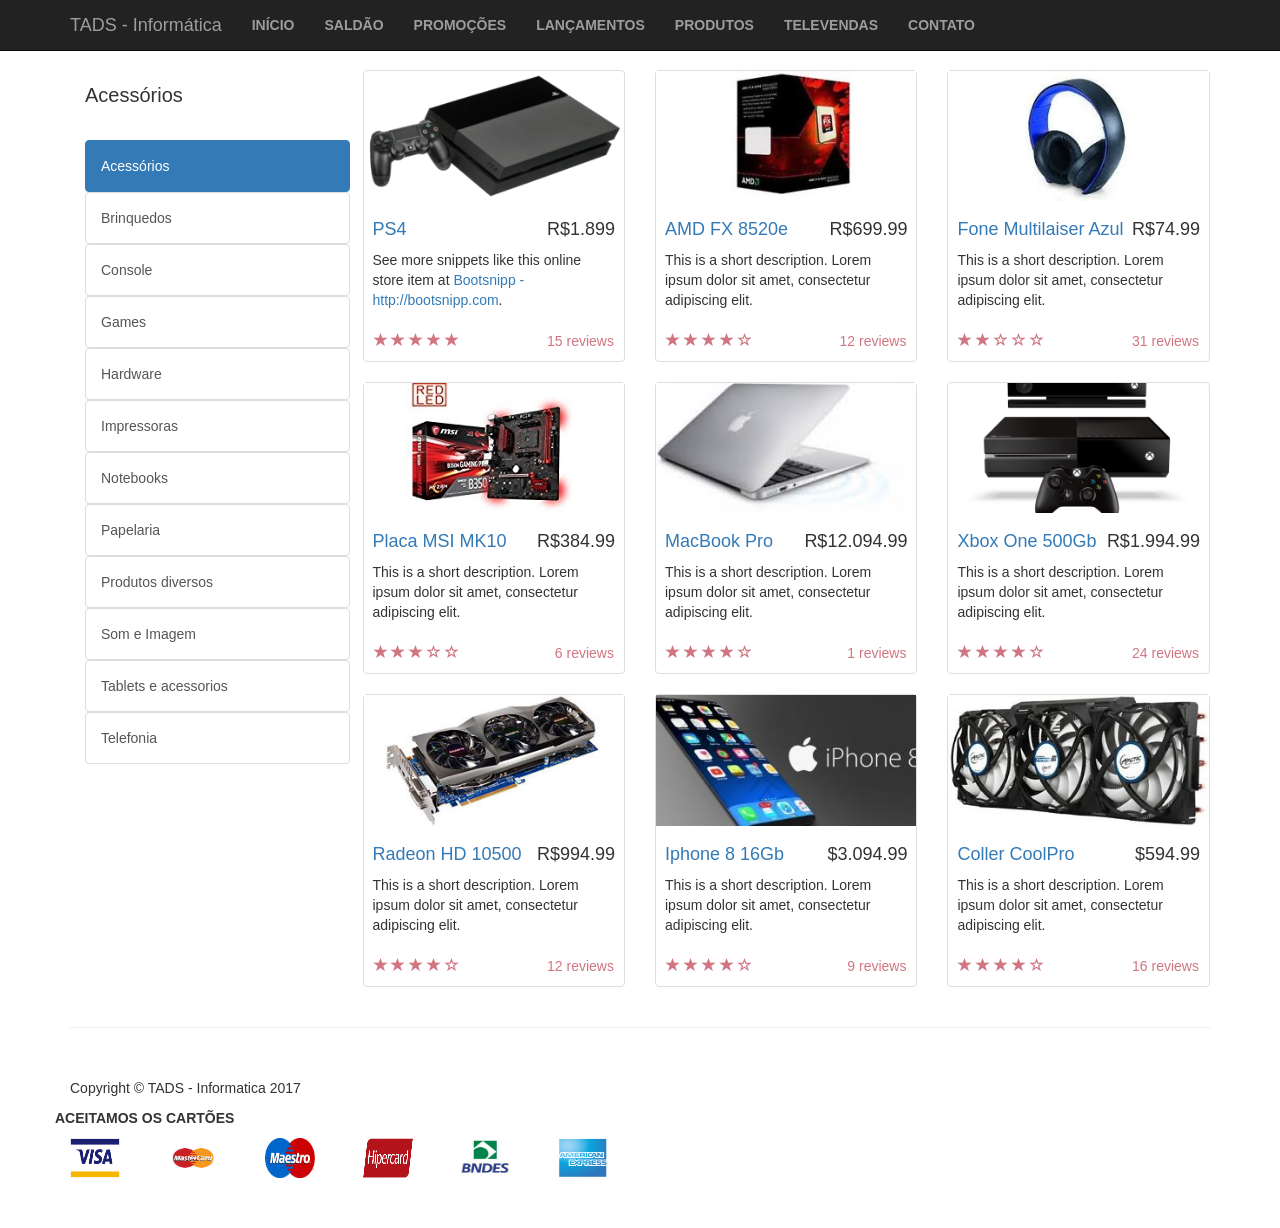
==== acessorios.html @ b7deddad "Paginas Adicionadas Foram adicionadas as paginas televendas, contato e acessorio. As paginas televen" ====
<!DOCTYPE html>
<html lang="pt-br">

<head>

    <meta charset="utf-8">
    <meta http-equiv="X-UA-Compatible" content="IE=edge">
    <meta name="viewport" content="width=device-width, initial-scale=1">
    <meta name="description" content="Loja vitual da TADS - Informática.">
    <meta name="author" content="">

    <title>TADS - Informática</title>

    <!-- Bootstrap Core CSS -->
    <link href="css/bootstrap.min.css" rel="stylesheet">

    <!-- Custom CSS -->
    <link href="css/shop-homepage.css" rel="stylesheet">

    <!-- HTML5 Shim and Respond.js IE8 support of HTML5 elements and media queries -->
    <!-- WARNING: Respond.js doesn't work if you view the page via file:// -->
    <!--[if lt IE 9]>
        <script src="https://oss.maxcdn.com/libs/html5shiv/3.7.0/html5shiv.js"></script>
        <script src="https://oss.maxcdn.com/libs/respond.js/1.4.2/respond.min.js"></script>
    <![endif]-->

</head>

<body>

    <!-- Navigation -->
    <nav class="navbar navbar-inverse navbar-fixed-top" role="navigation">
        <div class="container">
            <!-- Brand and toggle get grouped for better mobile display -->
            <div class="navbar-header">
                <button type="button" class="navbar-toggle" data-toggle="collapse" data-target="#bs-example-navbar-collapse-1">
                    <span class="sr-only">Toggle navigation</span>
                    <span class="icon-bar"></span>
                    <span class="icon-bar"></span>
                    <span class="icon-bar"></span>
                </button>
                <a class="navbar-brand" href="#">TADS - Informática</a>
            </div>
            <!-- Collect the nav links, forms, and other content for toggling -->
            <div class="collapse navbar-collapse" id="bs-example-navbar-collapse-1">
                <ul class="nav navbar-nav">
                    <li>
                      <a href="index.html"><b>INÍCIO</b></a>
                    </li>
                    <li>
                      <a href="#"><b>SALDÃO</b></a>
                    </li>
                    <li>
                      <a href="#"><b>PROMOÇÕES</b></a>
                    </li>
                    <li>
                      <a href="#"><b>LANÇAMENTOS</b></a>
                    </li>
                    <li>
                      <a href="#"><b>PRODUTOS</b></a>
                    </li>
                    <li>
                      <a href="televendas.html"><b>TELEVENDAS</b></a>
                    </li>
                    <li>
                      <a href="contato.html"><b>CONTATO</b></a>
                    </li>
                </ul>
            </div>
            <!-- /.navbar-collapse -->
        </div>
        <!-- /.container -->
    </nav>

    <!-- Page Content -->
    <div class="container">

        <div class="row">

            <div class="col-md-3">
                <div class="navbar-header">
                <button type="button" class="navbar-toggle" data-toggle="collapse" data-target="#produto-list">
                  <span class="icon-bar" style="background-color:black"></span>
                  <span class="icon-bar" style="background-color:black"></span>
                  <span class="icon-bar" style="background-color:black"></span>
                </button>
                <span class="navbar-brand lead" style="clear:left;font-size:20px">Acessórios</span>
              </div>
                <div class="collapse navbar-collapse" id="produto-list">
                  <ul class="list-group nav navbar-nav" style="list-style-type:none;clear:left  ">
                  <li style="clear:left">
                    <a href="#" class="list-group-item active" style="display:block;width:265px">Acessórios</a>
                  </li>
                  <li style="clear:left">
                    <a href="#" class="list-group-item" style="display:block;width:265px">Brinquedos</a>
                  </li>
                  <li style="clear:left">
                    <a href="#" class="list-group-item" style="display:block;width:265px">Console</a>
                  </li>
                  <li>
                    <a href="#" class="list-group-item" style="display:block;width:265px">Games</a>
                  </li>
                  <li>
                    <a href="#" class="list-group-item" style="display:block;width:265px">Hardware</a>
                  </li>
                  <li>
                    <a href="#" class="list-group-item" style="display:block;width:265px">Impressoras</a>
                  </li>
                  <li>
                    <a href="#" class="list-group-item" style="display:block;width:265px">Notebooks</a>
                  </li>
                  <li>
                    <a href="#" class="list-group-item" style="display:block;width:265px">Papelaria</a>
                  </li>
                  <li>
                    <a href="#" class="list-group-item" style="display:block;width:265px">Produtos diversos</a>
                  </li>
                  <li>
                    <a href="#" class="list-group-item" style="display:block;width:265px">Som e Imagem</a>
                  </li>
                  <li>
                    <a href="#" class="list-group-item" style="display:block;width:265px">Tablets e acessorios</a>
                  </li>
                  <li>
                    <a href="#" class="list-group-item" style="display:block;width:265px">Telefonia</a>
                  </li>
                  </ul>
                </div>
            </div>

            <div class="col-md-9">

                <div class="row">

                    <div class="col-sm-4 col-lg-4 col-md-4">
                        <div class="thumbnail">
                            <img src="./imagens/produtos/ps4.png" alt="">
                            <div class="caption">
                                <h4 class="pull-right">R$1.899</h4>
                                <h4><a href="#">PS4</a>
                                </h4>
                                <p>See more snippets like this online store item at <a target="_blank" href="http://www.bootsnipp.com">Bootsnipp - http://bootsnipp.com</a>.</p>
                            </div>
                            <div class="ratings">
                                <p class="pull-right">15 reviews</p>
                                <p>
                                    <span class="glyphicon glyphicon-star"></span>
                                    <span class="glyphicon glyphicon-star"></span>
                                    <span class="glyphicon glyphicon-star"></span>
                                    <span class="glyphicon glyphicon-star"></span>
                                    <span class="glyphicon glyphicon-star"></span>
                                </p>
                            </div>
                        </div>
                    </div>

                    <div class="col-sm-4 col-lg-4 col-md-4">
                        <div class="thumbnail">
                            <img src="./imagens/produtos/amd.JPG" alt="">
                            <div class="caption">
                                <h4 class="pull-right">R$699.99</h4>
                                <h4><a href="#">AMD FX 8520e</a>
                                </h4>
                                <p>This is a short description. Lorem ipsum dolor sit amet, consectetur adipiscing elit.</p>
                            </div>
                            <div class="ratings">
                                <p class="pull-right">12 reviews</p>
                                <p>
                                    <span class="glyphicon glyphicon-star"></span>
                                    <span class="glyphicon glyphicon-star"></span>
                                    <span class="glyphicon glyphicon-star"></span>
                                    <span class="glyphicon glyphicon-star"></span>
                                    <span class="glyphicon glyphicon-star-empty"></span>
                                </p>
                            </div>
                        </div>
                    </div>

                    <div class="col-sm-4 col-lg-4 col-md-4">
                        <div class="thumbnail">
                            <img src="./imagens/produtos/fone.jpg" alt="">
                            <div class="caption">
                                <h4 class="pull-right">R$74.99</h4>
                                <h4><a href="#">Fone Multilaiser Azul</a>
                                </h4>
                                <p>This is a short description. Lorem ipsum dolor sit amet, consectetur adipiscing elit.</p>
                            </div>
                            <div class="ratings">
                                <p class="pull-right">31 reviews</p>
                                <p>
                                    <span class="glyphicon glyphicon-star"></span>
                                    <span class="glyphicon glyphicon-star"></span>
                                    <span class="glyphicon glyphicon-star-empty"></span>
                                    <span class="glyphicon glyphicon-star-empty"></span>
                                    <span class="glyphicon glyphicon-star-empty"></span>
                                </p>
                            </div>
                        </div>
                    </div>

                    <div class="col-sm-4 col-lg-4 col-md-4">
                        <div class="thumbnail">
                            <img src="./imagens/produtos/placamsi.jpg" alt="">
                            <div class="caption">
                                <h4 class="pull-right">R$384.99</h4>
                                <h4><a href="#">Placa MSI MK10</a>
                                </h4>
                                <p>This is a short description. Lorem ipsum dolor sit amet, consectetur adipiscing elit.</p>
                            </div>
                            <div class="ratings">
                                <p class="pull-right">6 reviews</p>
                                <p>
                                    <span class="glyphicon glyphicon-star"></span>
                                    <span class="glyphicon glyphicon-star"></span>
                                    <span class="glyphicon glyphicon-star"></span>
                                    <span class="glyphicon glyphicon-star-empty"></span>
                                    <span class="glyphicon glyphicon-star-empty"></span>
                                </p>
                            </div>
                        </div>
                    </div>

                    <div class="col-sm-4 col-lg-4 col-md-4">
                        <div class="thumbnail">
                            <img src="./imagens/produtos/mac.jpg" alt="">
                            <div class="caption">
                                <h4 class="pull-right">R$12.094.99</h4>
                                <h4><a href="#">MacBook Pro</a>
                                </h4>
                                <p>This is a short description. Lorem ipsum dolor sit amet, consectetur adipiscing elit.</p>
                            </div>
                            <div class="ratings">
                                <p class="pull-right">1 reviews</p>
                                <p>
                                    <span class="glyphicon glyphicon-star"></span>
                                    <span class="glyphicon glyphicon-star"></span>
                                    <span class="glyphicon glyphicon-star"></span>
                                    <span class="glyphicon glyphicon-star"></span>
                                    <span class="glyphicon glyphicon-star-empty"></span>
                                </p>
                            </div>
                        </div>
                    </div>
                    <div class="col-sm-4 col-lg-4 col-md-4">
                        <div class="thumbnail">
                            <img src="./imagens/produtos/xbox.png" alt="">
                            <div class="caption">
                                <h4 class="pull-right">R$1.994.99</h4>
                                <h4><a href="#">Xbox One 500Gb</a>
                                </h4>
                                <p>This is a short description. Lorem ipsum dolor sit amet, consectetur adipiscing elit.</p>
                            </div>
                            <div class="ratings">
                                <p class="pull-right">24 reviews</p>
                                <p>
                                    <span class="glyphicon glyphicon-star"></span>
                                    <span class="glyphicon glyphicon-star"></span>
                                    <span class="glyphicon glyphicon-star"></span>
                                    <span class="glyphicon glyphicon-star"></span>
                                    <span class="glyphicon glyphicon-star-empty"></span>
                                </p>
                            </div>
                        </div>
                    </div>
                    <div class="col-sm-4 col-lg-4 col-md-4">
                        <div class="thumbnail">
                            <img src="./imagens/produtos/radeon.JPG" alt="">
                            <div class="caption">
                                <h4 class="pull-right">R$994.99</h4>
                                <h4><a href="#">Radeon HD 10500</a>
                                </h4>
                                <p>This is a short description. Lorem ipsum dolor sit amet, consectetur adipiscing elit.</p>
                            </div>
                            <div class="ratings">
                                <p class="pull-right">12 reviews</p>
                                <p>
                                    <span class="glyphicon glyphicon-star"></span>
                                    <span class="glyphicon glyphicon-star"></span>
                                    <span class="glyphicon glyphicon-star"></span>
                                    <span class="glyphicon glyphicon-star"></span>
                                    <span class="glyphicon glyphicon-star-empty"></span>
                                </p>
                            </div>
                        </div>
                    </div>
                    <div class="col-sm-4 col-lg-4 col-md-4">
                        <div class="thumbnail">
                            <img src="./imagens/produtos/iphone8.jpg" alt="">
                            <div class="caption">
                                <h4 class="pull-right">$3.094.99</h4>
                                <h4><a href="#">Iphone 8 16Gb</a>
                                </h4>
                                <p>This is a short description. Lorem ipsum dolor sit amet, consectetur adipiscing elit.</p>
                            </div>
                            <div class="ratings">
                                <p class="pull-right">9 reviews</p>
                                <p>
                                    <span class="glyphicon glyphicon-star"></span>
                                    <span class="glyphicon glyphicon-star"></span>
                                    <span class="glyphicon glyphicon-star"></span>
                                    <span class="glyphicon glyphicon-star"></span>
                                    <span class="glyphicon glyphicon-star-empty"></span>
                                </p>
                            </div>
                        </div>
                    </div>
                    <div class="col-sm-4 col-lg-4 col-md-4">
                        <div class="thumbnail">
                            <img src="./imagens/produtos/fan.jpg" alt="">
                            <div class="caption">
                                <h4 class="pull-right">$594.99</h4>
                                <h4><a href="#">Coller CoolPro</a>
                                </h4>
                                <p>This is a short description. Lorem ipsum dolor sit amet, consectetur adipiscing elit.</p>
                            </div>
                            <div class="ratings">
                                <p class="pull-right">16 reviews</p>
                                <p>
                                    <span class="glyphicon glyphicon-star"></span>
                                    <span class="glyphicon glyphicon-star"></span>
                                    <span class="glyphicon glyphicon-star"></span>
                                    <span class="glyphicon glyphicon-star"></span>
                                    <span class="glyphicon glyphicon-star-empty"></span>
                                </p>
                            </div>
                        </div>
                    </div>
                </div>

            </div>

        </div>

    </div>
    <!-- /.container -->

    <div class="container">

        <hr>

        <!-- Footer -->
        <footer>
            <div class="row">
                <div class="col-lg-12">
                    <p>Copyright &copy; TADS - Informatica 2017</p>
                </div>
                <div class="row">
                  <div class="col-md-5">
                   <p><b>ACEITAMOS OS CARTÕES</b></p>
                  </div>
                </div>
                <div class="row" style="margin:auto;width:100%">
                  <div class="col-md-1">
                     <img src="imagens/logos/visa.jpg" height="40px" width="50px"></div>
                  <div class="col-md-1">
                     <img src="imagens/logos/mastercard.jpg" height="40px" width="50px"></div>
                  <div class="col-md-1">
                     <img src="imagens/logos/maestro.png" height="40px" width="50px"></div>
                  <div class="col-md-1">
                     <img src="imagens/logos/hipercard.png" height="40px" width="50px"></div>
                  <div class="col-md-1">
                     <img src="imagens/logos/bndes.jpg" height="40px" width="50px"></div>
                  <div class="col-md-1">
                     <img src="imagens/logos/americanexpress.png" height="40px" width="50px"></div>
                </div>
            </div>
        </footer>

    </div>
    <!-- /.container -->

    <!-- jQuery -->
    <script src="js/jquery.js"></script>

    <!-- Bootstrap Core JavaScript -->
    <script src="js/bootstrap.min.js"></script>

</body>

</html>
---- css/shop-homepage.css ----
/*!
 * Start Bootstrap - Shop Homepage (http://startbootstrap.com/)
 * Copyright 2013-2016 Start Bootstrap
 * Licensed under MIT (https://github.com/BlackrockDigital/startbootstrap/blob/gh-pages/LICENSE)
 */

body {
    padding-top: 70px; /* Required padding for .navbar-fixed-top. Remove if using .navbar-static-top. Change if height of navigation changes. */
}

.slide-image {
    width: 100%;
}

.carousel-holder {
    margin-bottom: 30px;
}

.carousel-control,
.item {
    border-radius: 4px;
}

.caption {
    height: 130px;
    overflow: hidden;
}

.caption h4 {
    white-space: nowrap;
}

.thumbnail img {
    width: 100%;
}

.ratings {
    padding-right: 10px;
    padding-left: 10px;
    color: #d17581;
}

.thumbnail {
    padding: 0;
}

.thumbnail .caption-full {
    padding: 9px;
    color: #333;
}

footer {
    margin: 50px 0;
}
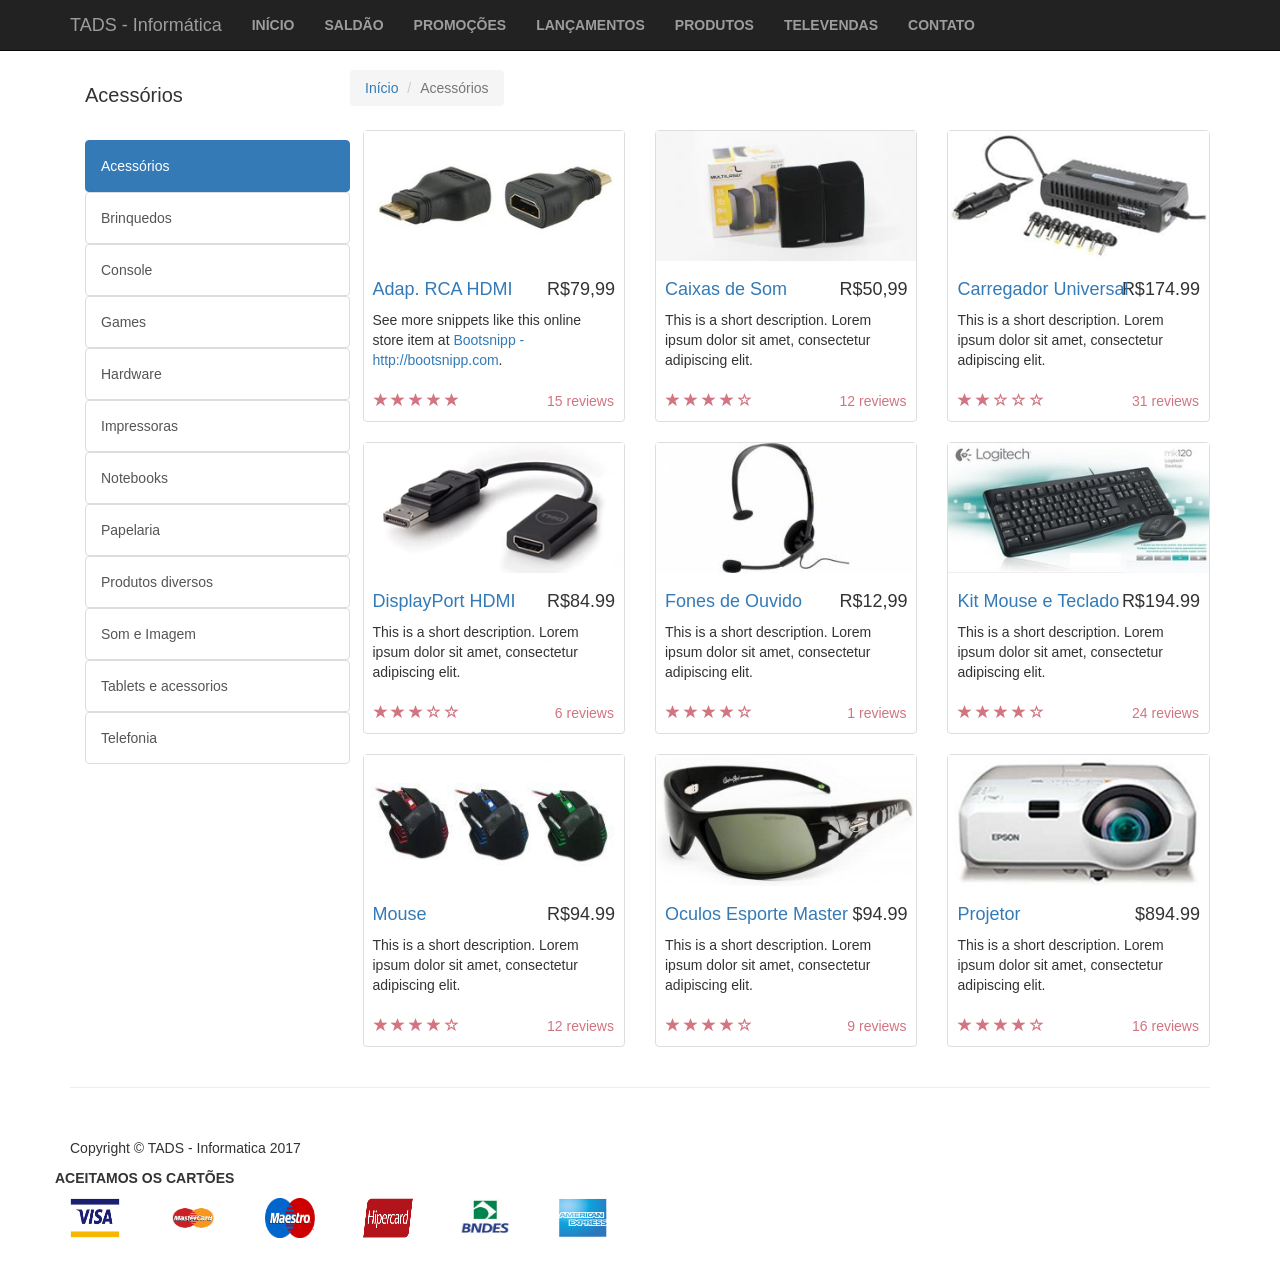
==== commit fc3c8c2f: "Correção de algumas paginas Correção da responsividade das paginas contatos e televendas e atualizaç" ====
--- a/acessorios.html
+++ b/acessorios.html
@@ -74,7 +74,6 @@
 
     <!-- Page Content -->
     <div class="container">
-
         <div class="row">
 
             <div class="col-md-3">
@@ -127,17 +126,20 @@
                   </ul>
                 </div>
             </div>
-
-            <div class="col-md-9">
+            <ol class="breadcrumb" style="position: absolute; left: 350px;">
+              <li><a href="index.html">Início</a></li>
+              <li class="active">Acessórios</li>
+            </ol>
+            <div class="col-md-9" style="margin-top:60px">
 
                 <div class="row">
 
                     <div class="col-sm-4 col-lg-4 col-md-4">
                         <div class="thumbnail">
-                            <img src="./imagens/produtos/ps4.png" alt="">
-                            <div class="caption">
-                                <h4 class="pull-right">R$1.899</h4>
-                                <h4><a href="#">PS4</a>
+                            <img src="./imagens/produtos/adaptadorcahdmi.jpg" alt="">
+                            <div class="caption">
+                                <h4 class="pull-right">R$79,99</h4>
+                                <h4><a href="#">Adap. RCA HDMI</a>
                                 </h4>
                                 <p>See more snippets like this online store item at <a target="_blank" href="http://www.bootsnipp.com">Bootsnipp - http://bootsnipp.com</a>.</p>
                             </div>
@@ -156,10 +158,10 @@
 
                     <div class="col-sm-4 col-lg-4 col-md-4">
                         <div class="thumbnail">
-                            <img src="./imagens/produtos/amd.JPG" alt="">
-                            <div class="caption">
-                                <h4 class="pull-right">R$699.99</h4>
-                                <h4><a href="#">AMD FX 8520e</a>
+                            <img src="./imagens/produtos/caixasdesom.jpg" alt="">
+                            <div class="caption">
+                                <h4 class="pull-right">R$50,99</h4>
+                                <h4><a href="#">Caixas de Som</a>
                                 </h4>
                                 <p>This is a short description. Lorem ipsum dolor sit amet, consectetur adipiscing elit.</p>
                             </div>
@@ -178,10 +180,10 @@
 
                     <div class="col-sm-4 col-lg-4 col-md-4">
                         <div class="thumbnail">
-                            <img src="./imagens/produtos/fone.jpg" alt="">
-                            <div class="caption">
-                                <h4 class="pull-right">R$74.99</h4>
-                                <h4><a href="#">Fone Multilaiser Azul</a>
+                            <img src="./imagens/produtos/carregador.jpeg" alt="">
+                            <div class="caption">
+                                <h4 class="pull-right">R$174.99</h4>
+                                <h4><a href="#">Carregador Universal</a>
                                 </h4>
                                 <p>This is a short description. Lorem ipsum dolor sit amet, consectetur adipiscing elit.</p>
                             </div>
@@ -200,10 +202,10 @@
 
                     <div class="col-sm-4 col-lg-4 col-md-4">
                         <div class="thumbnail">
-                            <img src="./imagens/produtos/placamsi.jpg" alt="">
-                            <div class="caption">
-                                <h4 class="pull-right">R$384.99</h4>
-                                <h4><a href="#">Placa MSI MK10</a>
+                            <img src="./imagens/produtos/displayport.jpg" alt="">
+                            <div class="caption">
+                                <h4 class="pull-right">R$84.99</h4>
+                                <h4><a href="#">DisplayPort HDMI</a>
                                 </h4>
                                 <p>This is a short description. Lorem ipsum dolor sit amet, consectetur adipiscing elit.</p>
                             </div>
@@ -222,10 +224,10 @@
 
                     <div class="col-sm-4 col-lg-4 col-md-4">
                         <div class="thumbnail">
-                            <img src="./imagens/produtos/mac.jpg" alt="">
-                            <div class="caption">
-                                <h4 class="pull-right">R$12.094.99</h4>
-                                <h4><a href="#">MacBook Pro</a>
+                            <img src="./imagens/produtos/fonesdeouvido.jpg" alt="">
+                            <div class="caption">
+                                <h4 class="pull-right">R$12,99</h4>
+                                <h4><a href="#">Fones de Ouvido</a>
                                 </h4>
                                 <p>This is a short description. Lorem ipsum dolor sit amet, consectetur adipiscing elit.</p>
                             </div>
@@ -243,10 +245,10 @@
                     </div>
                     <div class="col-sm-4 col-lg-4 col-md-4">
                         <div class="thumbnail">
-                            <img src="./imagens/produtos/xbox.png" alt="">
-                            <div class="caption">
-                                <h4 class="pull-right">R$1.994.99</h4>
-                                <h4><a href="#">Xbox One 500Gb</a>
+                            <img src="./imagens/produtos/kitmouse.jpg" alt="">
+                            <div class="caption">
+                                <h4 class="pull-right">R$194.99</h4>
+                                <h4><a href="#">Kit Mouse e Teclado</a>
                                 </h4>
                                 <p>This is a short description. Lorem ipsum dolor sit amet, consectetur adipiscing elit.</p>
                             </div>
@@ -264,10 +266,10 @@
                     </div>
                     <div class="col-sm-4 col-lg-4 col-md-4">
                         <div class="thumbnail">
-                            <img src="./imagens/produtos/radeon.JPG" alt="">
-                            <div class="caption">
-                                <h4 class="pull-right">R$994.99</h4>
-                                <h4><a href="#">Radeon HD 10500</a>
+                            <img src="./imagens/produtos/mouse.png" alt="">
+                            <div class="caption">
+                                <h4 class="pull-right">R$94.99</h4>
+                                <h4><a href="#">Mouse</a>
                                 </h4>
                                 <p>This is a short description. Lorem ipsum dolor sit amet, consectetur adipiscing elit.</p>
                             </div>
@@ -285,10 +287,10 @@
                     </div>
                     <div class="col-sm-4 col-lg-4 col-md-4">
                         <div class="thumbnail">
-                            <img src="./imagens/produtos/iphone8.jpg" alt="">
-                            <div class="caption">
-                                <h4 class="pull-right">$3.094.99</h4>
-                                <h4><a href="#">Iphone 8 16Gb</a>
+                            <img src="./imagens/produtos/oculos.jpg" alt="">
+                            <div class="caption">
+                                <h4 class="pull-right">$94.99</h4>
+                                <h4><a href="#">Oculos Esporte Master</a>
                                 </h4>
                                 <p>This is a short description. Lorem ipsum dolor sit amet, consectetur adipiscing elit.</p>
                             </div>
@@ -306,10 +308,10 @@
                     </div>
                     <div class="col-sm-4 col-lg-4 col-md-4">
                         <div class="thumbnail">
-                            <img src="./imagens/produtos/fan.jpg" alt="">
-                            <div class="caption">
-                                <h4 class="pull-right">$594.99</h4>
-                                <h4><a href="#">Coller CoolPro</a>
+                            <img src="./imagens/produtos/projetor.jpg" alt="">
+                            <div class="caption">
+                                <h4 class="pull-right">$894.99</h4>
+                                <h4><a href="#">Projetor</a>
                                 </h4>
                                 <p>This is a short description. Lorem ipsum dolor sit amet, consectetur adipiscing elit.</p>
                             </div>
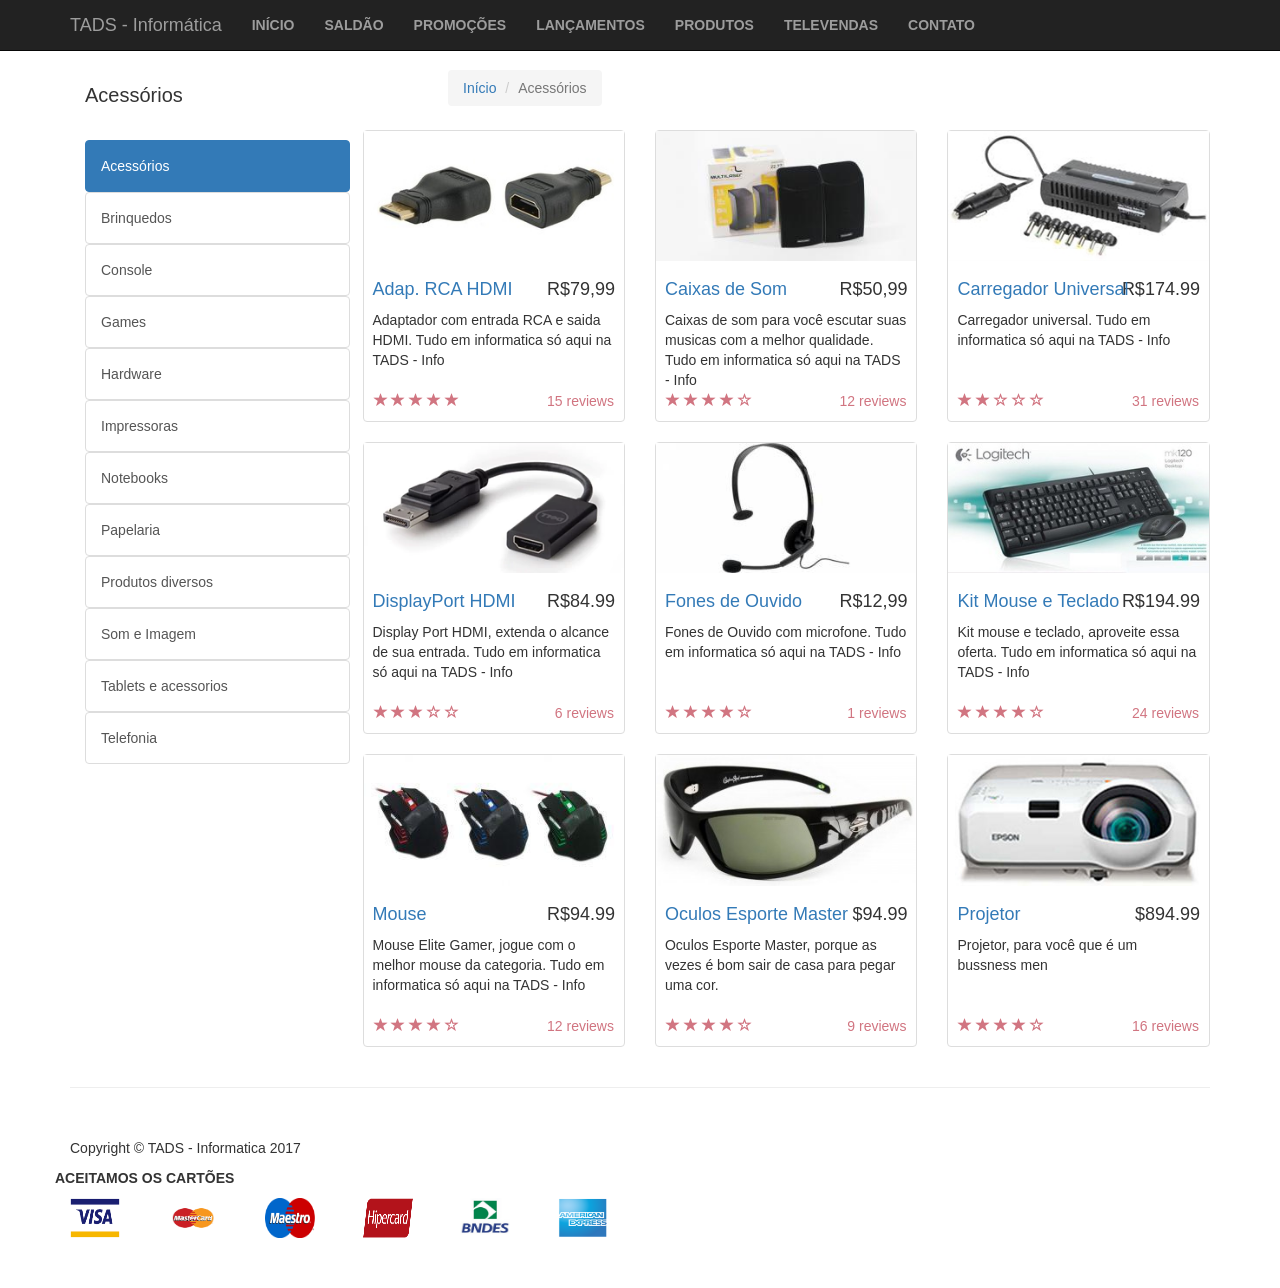
==== commit ca6c3a7f: "Finalização Geral Corrigi algumas coisas, e finalizei os dados no site. Não consegui  colocar javasc" ====
--- a/acessorios.html
+++ b/acessorios.html
@@ -126,7 +126,7 @@
                   </ul>
                 </div>
             </div>
-            <ol class="breadcrumb" style="position: absolute; left: 350px;">
+            <ol class="breadcrumb" style="position: absolute; left: 35%;">
               <li><a href="index.html">Início</a></li>
               <li class="active">Acessórios</li>
             </ol>
@@ -141,7 +141,7 @@
                                 <h4 class="pull-right">R$79,99</h4>
                                 <h4><a href="#">Adap. RCA HDMI</a>
                                 </h4>
-                                <p>See more snippets like this online store item at <a target="_blank" href="http://www.bootsnipp.com">Bootsnipp - http://bootsnipp.com</a>.</p>
+                                <p> Adaptador com entrada RCA e saida HDMI. Tudo em informatica só aqui na TADS - Info</p>
                             </div>
                             <div class="ratings">
                                 <p class="pull-right">15 reviews</p>
@@ -163,7 +163,7 @@
                                 <h4 class="pull-right">R$50,99</h4>
                                 <h4><a href="#">Caixas de Som</a>
                                 </h4>
-                                <p>This is a short description. Lorem ipsum dolor sit amet, consectetur adipiscing elit.</p>
+                                <p>Caixas de som para você escutar suas musicas com a melhor qualidade. Tudo em informatica só aqui na TADS - Info</p>
                             </div>
                             <div class="ratings">
                                 <p class="pull-right">12 reviews</p>
@@ -185,7 +185,7 @@
                                 <h4 class="pull-right">R$174.99</h4>
                                 <h4><a href="#">Carregador Universal</a>
                                 </h4>
-                                <p>This is a short description. Lorem ipsum dolor sit amet, consectetur adipiscing elit.</p>
+                                <p>Carregador universal. Tudo em informatica só aqui na TADS - Info</p>
                             </div>
                             <div class="ratings">
                                 <p class="pull-right">31 reviews</p>
@@ -207,7 +207,7 @@
                                 <h4 class="pull-right">R$84.99</h4>
                                 <h4><a href="#">DisplayPort HDMI</a>
                                 </h4>
-                                <p>This is a short description. Lorem ipsum dolor sit amet, consectetur adipiscing elit.</p>
+                                <p>Display Port HDMI, extenda o alcance de sua entrada. Tudo em informatica só aqui na TADS - Info </p>
                             </div>
                             <div class="ratings">
                                 <p class="pull-right">6 reviews</p>
@@ -229,7 +229,7 @@
                                 <h4 class="pull-right">R$12,99</h4>
                                 <h4><a href="#">Fones de Ouvido</a>
                                 </h4>
-                                <p>This is a short description. Lorem ipsum dolor sit amet, consectetur adipiscing elit.</p>
+                                <p>Fones de Ouvido com microfone. Tudo em informatica só aqui na TADS - Info</p>
                             </div>
                             <div class="ratings">
                                 <p class="pull-right">1 reviews</p>
@@ -250,7 +250,7 @@
                                 <h4 class="pull-right">R$194.99</h4>
                                 <h4><a href="#">Kit Mouse e Teclado</a>
                                 </h4>
-                                <p>This is a short description. Lorem ipsum dolor sit amet, consectetur adipiscing elit.</p>
+                                <p>Kit mouse e teclado, aproveite essa oferta. Tudo em informatica só aqui na TADS - Info</p>
                             </div>
                             <div class="ratings">
                                 <p class="pull-right">24 reviews</p>
@@ -271,7 +271,7 @@
                                 <h4 class="pull-right">R$94.99</h4>
                                 <h4><a href="#">Mouse</a>
                                 </h4>
-                                <p>This is a short description. Lorem ipsum dolor sit amet, consectetur adipiscing elit.</p>
+                                <p>Mouse Elite Gamer, jogue com o melhor mouse da categoria. Tudo em informatica só aqui na TADS - Info</p>
                             </div>
                             <div class="ratings">
                                 <p class="pull-right">12 reviews</p>
@@ -292,7 +292,7 @@
                                 <h4 class="pull-right">$94.99</h4>
                                 <h4><a href="#">Oculos Esporte Master</a>
                                 </h4>
-                                <p>This is a short description. Lorem ipsum dolor sit amet, consectetur adipiscing elit.</p>
+                                <p>Oculos Esporte Master, porque as vezes é bom sair de casa para pegar uma cor.</p>
                             </div>
                             <div class="ratings">
                                 <p class="pull-right">9 reviews</p>
@@ -313,7 +313,7 @@
                                 <h4 class="pull-right">$894.99</h4>
                                 <h4><a href="#">Projetor</a>
                                 </h4>
-                                <p>This is a short description. Lorem ipsum dolor sit amet, consectetur adipiscing elit.</p>
+                                <p>Projetor, para você que é um bussness men</p>
                             </div>
                             <div class="ratings">
                                 <p class="pull-right">16 reviews</p>
